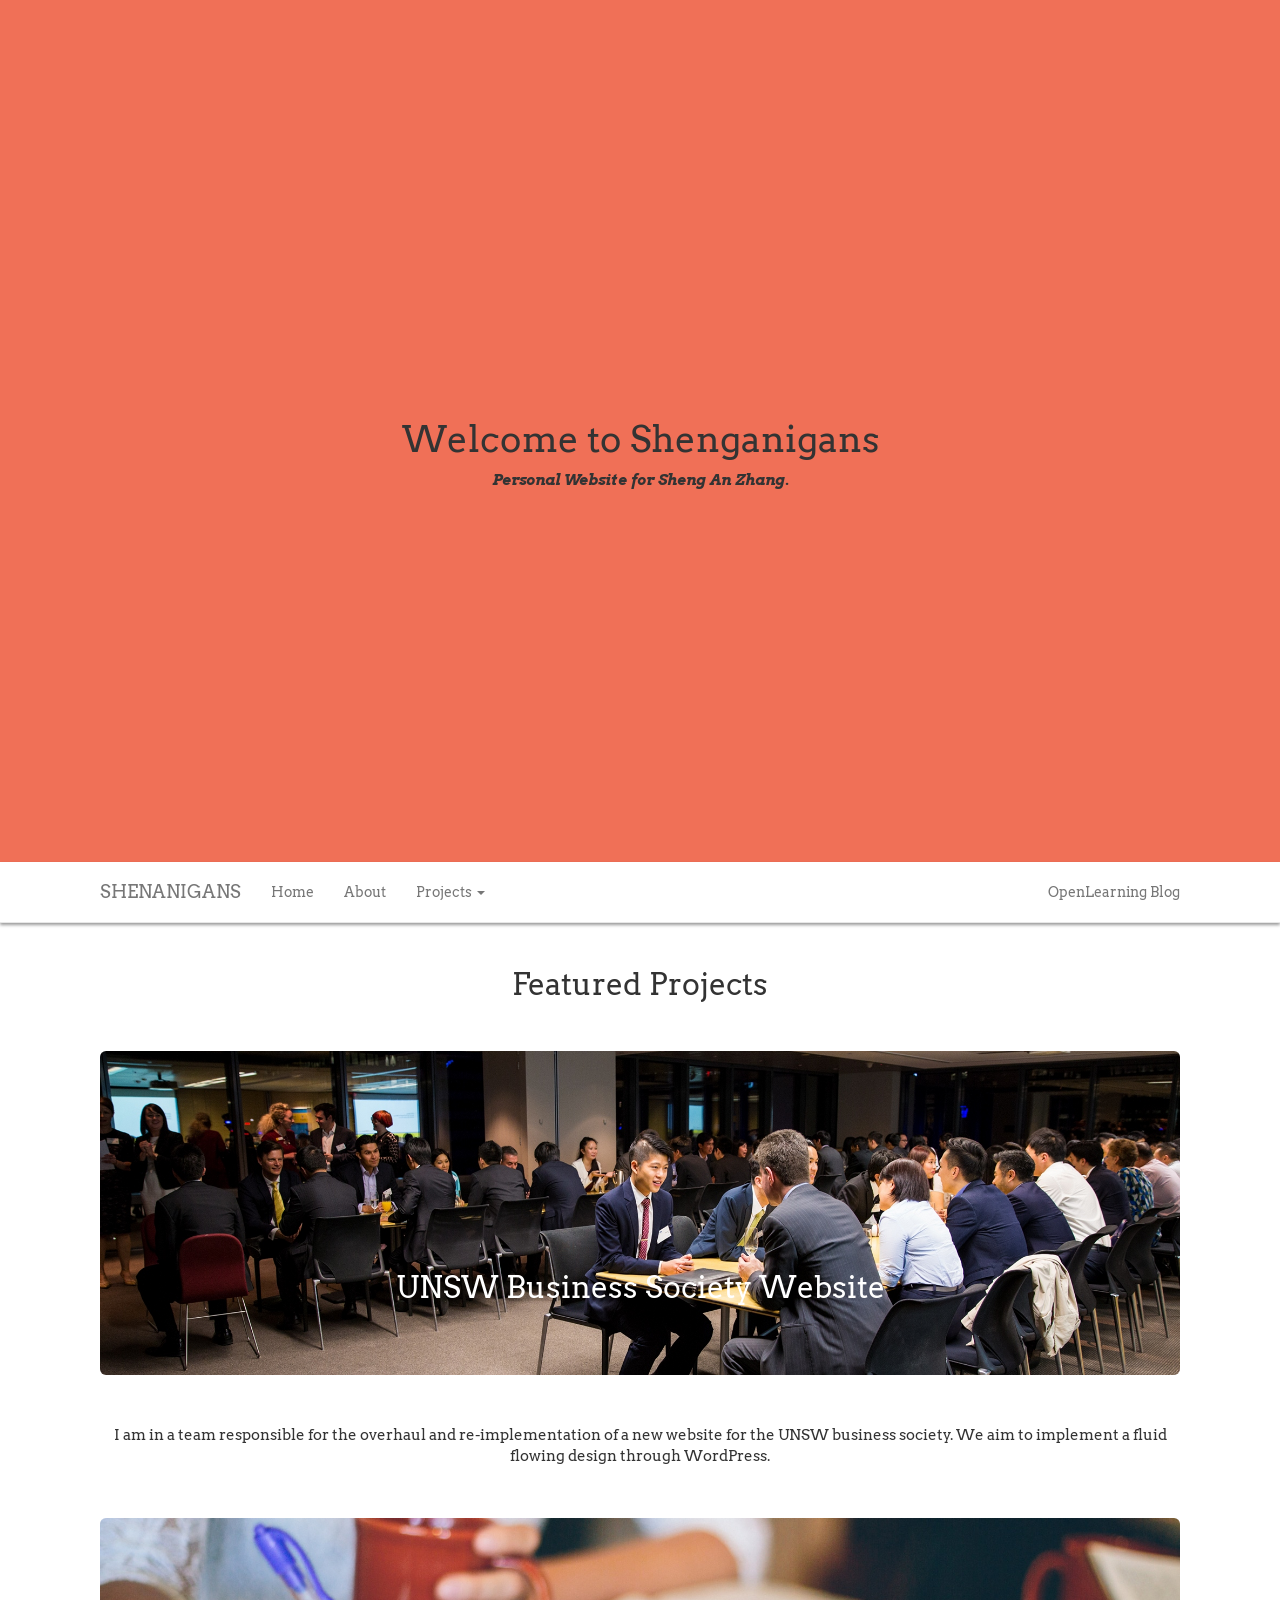
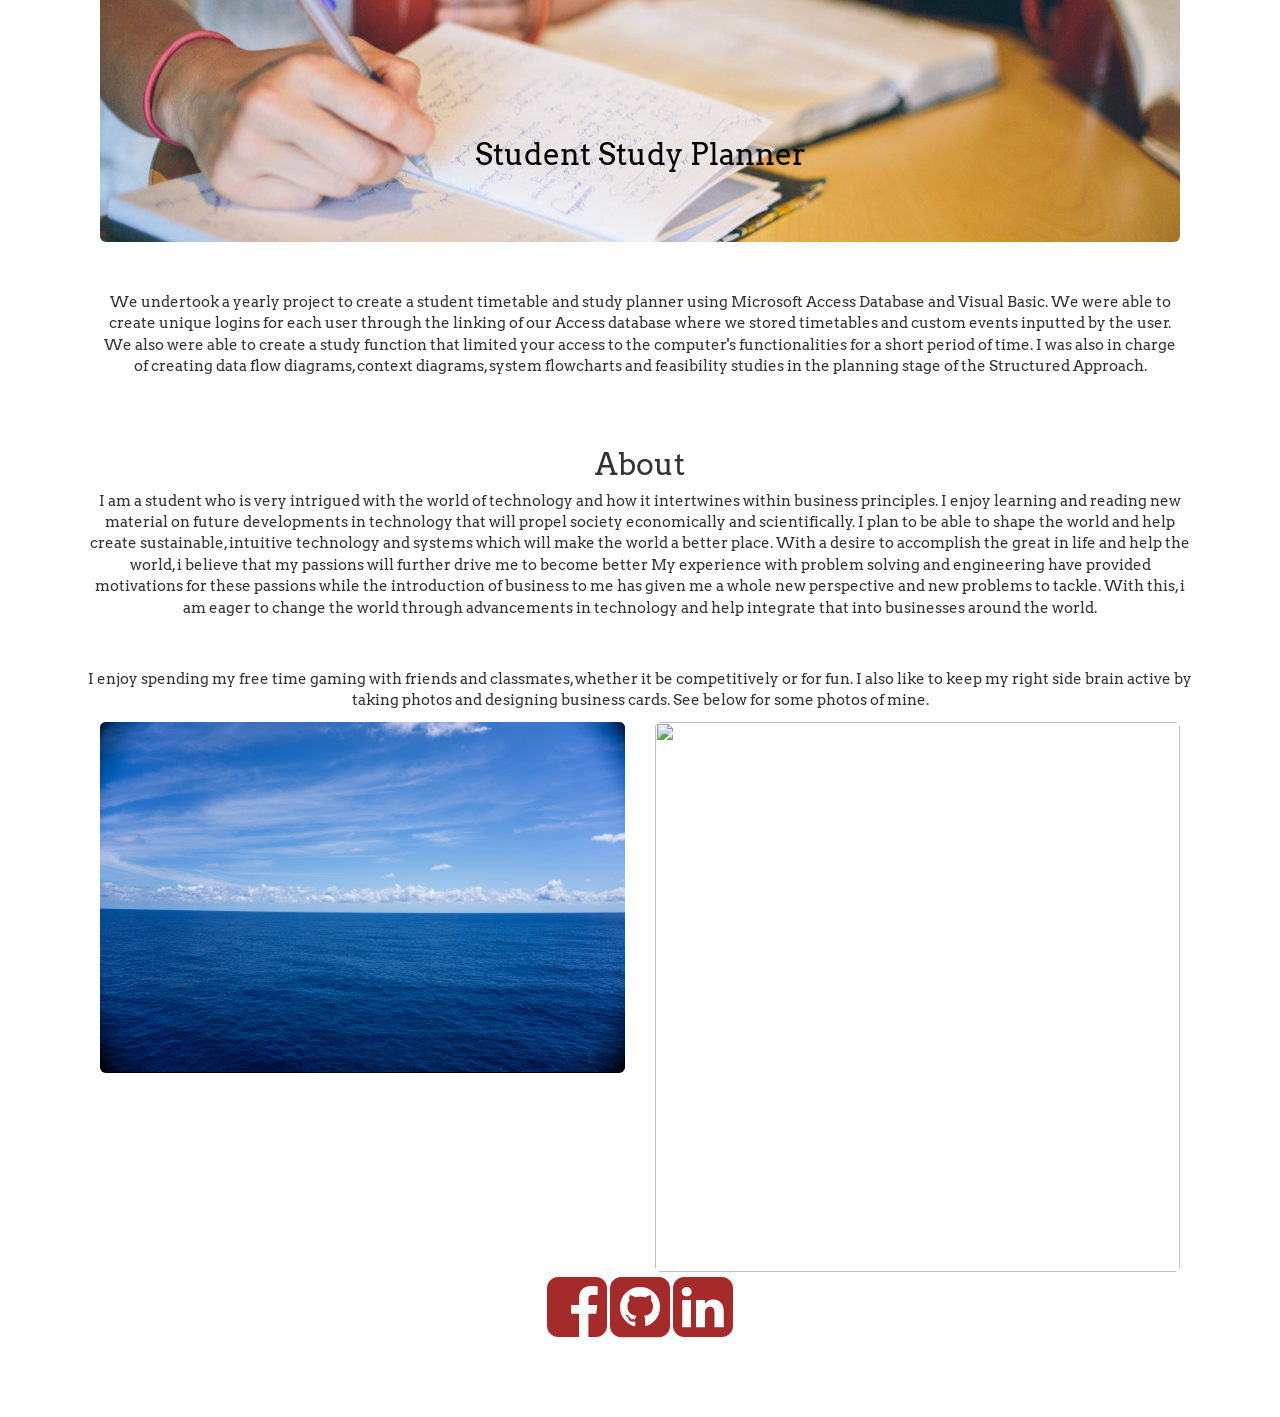
==== index.html @ 0c4dbd20 "New" ====
<head>
  <meta charset="UTF-8">
  <title>Sheng An Zhang</title>
  <meta name="Name" content="Sheng An">
  <meta name="Description" content="Workshop">
  <meta name="Viewport" content="width=device-width, initial-scale=1.0">
  <link rel="stylesheet" href="https://maxcdn.bootstrapcdn.com/bootstrap/3.3.6/css/bootstrap.min.css">
  <link rel="stylesheet" href="https://maxcdn.bootstrapcdn.com/font-awesome/4.6.1/css/font-awesome.min.css">
  <link rel="stylesheet" href="https://cdnjs.cloudflare.com/ajax/libs/hover.css/2.0.2/css/hover-min.css">
  <script src="http://code.jquery.com/jquery-1.11.0.min.js"></script>
  <script src="http://netdna.bootstrapcdn.com/bootstrap/3.1.1/js/bootstrap.min.js"></script>
  <script src="http://ajax.googleapis.com/ajax/libs/jquery/1.4/jquery.min.js" type="text/javascript"></script>
  <script src="http://jquery.localscroll.js" type="text/javascript"></script>
  <script src="jquery.scrollTo.js" type="text/javascript"></script>
  <link href='https://fonts.googleapis.com/css?family=Arvo' rel='stylesheet' type='text/css'>
  <link rel="stylesheet" href="style.css" />
</head>
<header>
      <h1 class="text-center">Welcome to Shenganigans</h1>
      <p class="text-center">
        <i><b>Personal Website for Sheng An Zhang.</b></i>
      </p>
</header>
<body>

  <nav class="navbar navbar-default navbar-fixed-top">
    <div class="container-fluid">
      <!-- Brand and toggle get grouped for better mobile display -->
      <div class="navbar-header">
        <button type="button" class="navbar-toggle collapsed" data-toggle="collapse" data-target="#bs-example-navbar-collapse-1" aria-expanded="false">
          <span class="sr-only">Toggle navigation</span>
          <span class="icon-bar"></span>
          <span class="icon-bar"></span>
          <span class="icon-bar"></span>
        </button>
        <a class="navbar-brand" href="#">SHENANIGANS</a>
      </div>

      <!-- Collect the nav links, forms, and other content for toggling -->
      <div class="collapse navbar-collapse" id="bs-example-navbar-collapse-1">
        <ul class="nav navbar-nav">
          <li class=""><a href="#">Home <span class="sr-only">(current)</span></a></li>
          <li><a href="#about">About</a></li>
          <li class="dropdown">
            <a href="#" class="dropdown-toggle" data-toggle="dropdown" role="button" aria-haspopup="true" aria-expanded="false">Projects <span class="caret"></span></a>
            <ul class="dropdown-menu">
              <li><a href="#project1">Project 1</a></li>
              <li><a href="#project2">Project 2</a></li>
              <li><a href="#">Project 3</a></li>
              <!--<li role="separator" class="divider"></li>
              <li><a href="#">Separated link</a></li>-->
            </ul>
          </li>
        </ul>
        <!--<form class="navbar-form navbar-left" role="search">
          <div class="form-group">
            <input type="text" class="form-control" placeholder="Search">
          </div>
          <button type="submit" class="btn btn-default">Submit</button>
        </form>-->
        <ul class="nav navbar-nav navbar-right">
          <li><a href="https://www.openlearning.com/u/shenganigans/blog"target="_blank">OpenLearning Blog </a></li>
          <!--<li class="dropdown">
            <a href="#" class="dropdown-toggle" data-toggle="dropdown" role="button" aria-haspopup="true" aria-expanded="false">Dropdown <span class="caret"></span></a>
            <ul class="dropdown-menu">
              <li><a href="#">Action</a></li>
              <li><a href="#">Another action</a></li>
              <li><a href="#">Something else here</a></li>
              <li role="separator" class="divider"></li>
              <li><a href="#">Separated link</a></li>
            </ul>
          </li>-->
        </ul>
      </div><!-- /.navbar-collapse -->
    </div><!-- /.container-fluid -->
  </nav>


      <div class = "container-fluid bodycont">

        <div class="row">
          <h2 class="text-center bodycont">Featured Projects</h2>


          <div class="col-md-12 col-sm-12 col-xs-12">
            <div class="image">
              <img  class="project-image img-rounded  bodycont"src="bsoc.jpg" alt="Project 1">
              <h2 id="project1"class = "text-center bodycont textonpic">UNSW Business Society Website</h2>
            </div>
            <p class = " text-center bodycont">I am in a team responsible for the overhaul and re-implementation of a new website for the UNSW business society. We aim to implement
            a fluid flowing design through WordPress.</p>
          </div>
          <div class="col-md-12 col-sm-12 col-xs-12">
            <div class="image">
              <img  class="project-image img-rounded  bodycont"src="study.jpg" alt="Project 2">
              <h2 id="project2"class = "text-center bodycont textonpics">Student Study Planner</h2>

            </div>
            <p class = "bodycont text-center">We undertook a yearly project to create a student timetable and study planner using Microsoft Access Database and Visual Basic.
              We were able to create unique logins for each user through the linking of our Access database where we stored timetables and custom events inputted by the user.
              We also were able to create a study function that limited your access to the computer's functionalities for a short period of time.
              I was also in charge of creating data flow diagrams, context diagrams, system flowcharts and feasibility studies in the planning stage of the Structured Approach.</p>
          </div>
          <div class = "row">

            <div class="col-md-12 col-sm-12 col-xs-12">
              <h2 id="about"class = "text-center ">About</h2>
                <p class = "bodycont text-center"> I am a student who is very intrigued with the world of technology and how it intertwines within business principles. I enjoy learning and reading new material on future developments in technology that will propel society economically and scientifically.

                      I plan to be able to shape the world and help create sustainable, intuitive technology and systems which will make the world a better place. With a desire to accomplish the great in life and help the world, i believe that my passions will further drive me to become better

                      My experience with problem solving and engineering have provided motivations for these passions while the introduction of business to me has given me a whole new perspective and new problems to tackle.

                      With this, i am eager to change the world through advancements in technology and help integrate that into businesses around the world.</p>
                  <p class="text-center">I enjoy spending my free time gaming with friends and classmates, whether it be competitively or for fun. I also like to keep my right side brain active
                      by taking photos and designing business cards. See below for some photos of mine.</p>
    <div class="col-md-6 col-sm-6 col-xs-12">


      <div id="cf">
        <img  class="project-image img-rounded bottom bodycont"src="SKY.jpg" alt="">
        <img class="project-image img-rounded top bodycont" src="blue.jpg" />
      </div>

    </div>
    <div class="col-md-6 col-sm-6 col-xs-12">

      <div id="cfa">
        <img  class="project-image bottom img-rounded  bodycont"src="airport.jpg" alt="">
        <img  class="project-image top img-rounded  bodycont"src="me.jpg" alt="">
      </div>

  </div>



            </div>
          </div>
        </div>
        <div class="row">
          <div class="col-xs-12 sm-row sm-icon bodycont">
            <a class="hvr-grow"href="https://www.facebook.com" target="_blank">
              <i class="sm-icon fa fa-5x fa-facebook-square"></i>
            </a>
            <a class="hvr-grow"href="https://www.github.com" target="_blank">
              <i class="sm-icon fa fa-5x fa-github-square"></i>
            </a>
            <a class="hvr-grow"href="https://au.linkedin.com/in/shenganzhang" target="_blank">
              <i class="sm-icon fa fa-5x fa-linkedin-square"></i>
            </a>
          </div>
        </div>
     </div>
</body>
---- style.css ----
header{
  width: 100%;
  height: 862px;
  padding-top: 400px;
  position: fixed;
  top: 0;
  background:  #f07057;

}
p{
  font-size: 15px;
}
body{
  font-family: "Arvo", serif;
  padding-top: 862px;

  position: relative;

}
.navbar{
  font-family: "Arvo", serif;
  position: relative;
  box-shadow: 0 2px 3px rgba(0,0,0,.4);
}
.container-fluid{
  font-family: "Arvo", serif;
  z-index: 100;
  position: relative;
  background-color: white;
  padding: 5px 100px 5px;
}
.image {
   position: relative;
   width: 100%;
}

#cf {
  position:relative;
  margin:0 auto;
}

#cf img {
  position:absolute;
  left:0;
  -webkit-transition: opacity 1s ease-in-out;
  -moz-transition: opacity 1s ease-in-out;
  -o-transition: opacity 1s ease-in-out;
  transition: opacity 1s ease-in-out;
}

#cf img.top:hover {
  opacity:0;
}
#cfa {
  position:relative;

  padding-bottom: 550px;
}

#cfa img {
  position:absolute;
  left:0;
  -webkit-transition: opacity 1s ease-in-out;
  -moz-transition: opacity 1s ease-in-out;
  -o-transition: opacity 1s ease-in-out;
  transition: opacity 1s ease-in-out;
}

#cfa img.top:hover {
  opacity:0;
}


.textonpic {
   position: absolute;
   top: 200px;
   left: 0;
   width: 100%;
   color: white;
}
.textonpics {
   position: absolute;
   top: 200px;
   left: 0;
   width: 100%;
   color: black;
}
.bodycont{
  margin-bottom: 50px;


}
.padding-fix {
  Padding: 0 20px 20px 20px;
}

.project-image {
  Width: 100%;
  Float: none;
}

.sm-row {
  Text-align: center;
  Padding-bottom: 20px;

}

.sm-icon {
  color: brown;
  Margin: 0 auto;
}
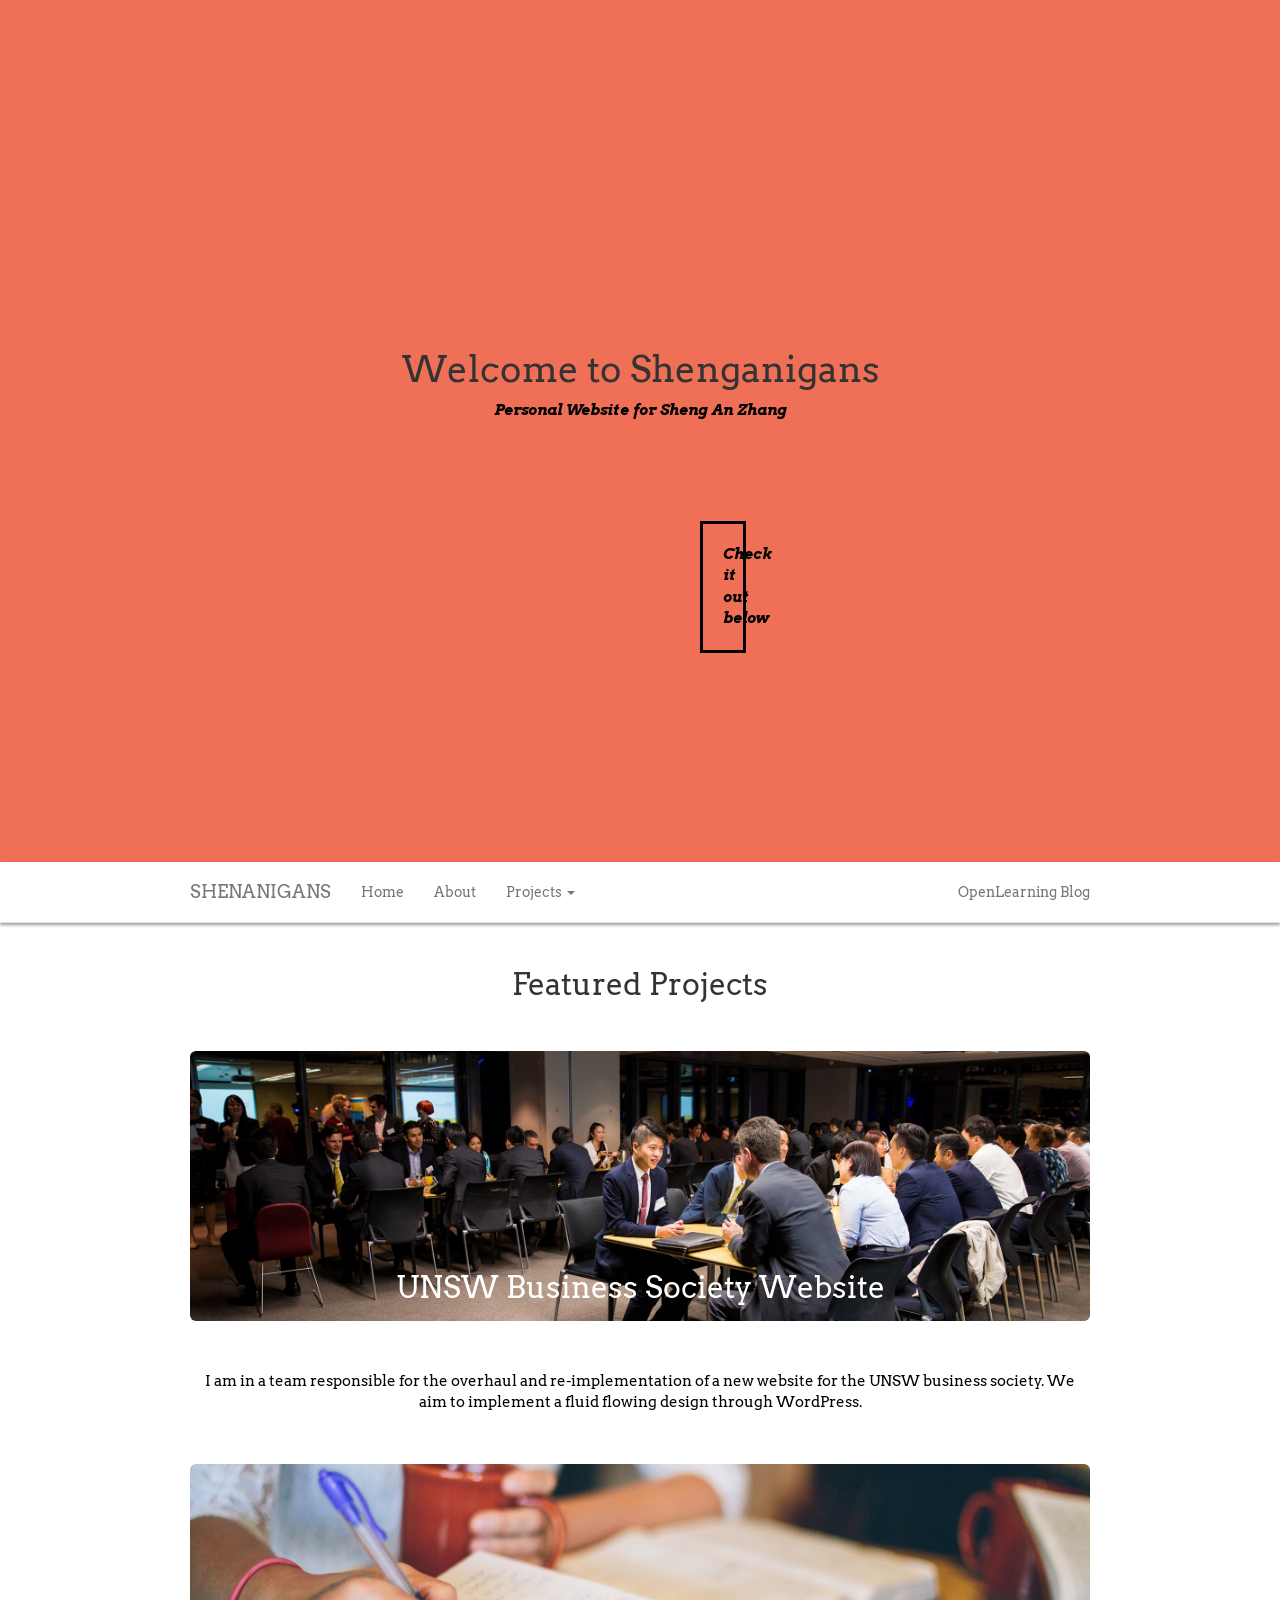
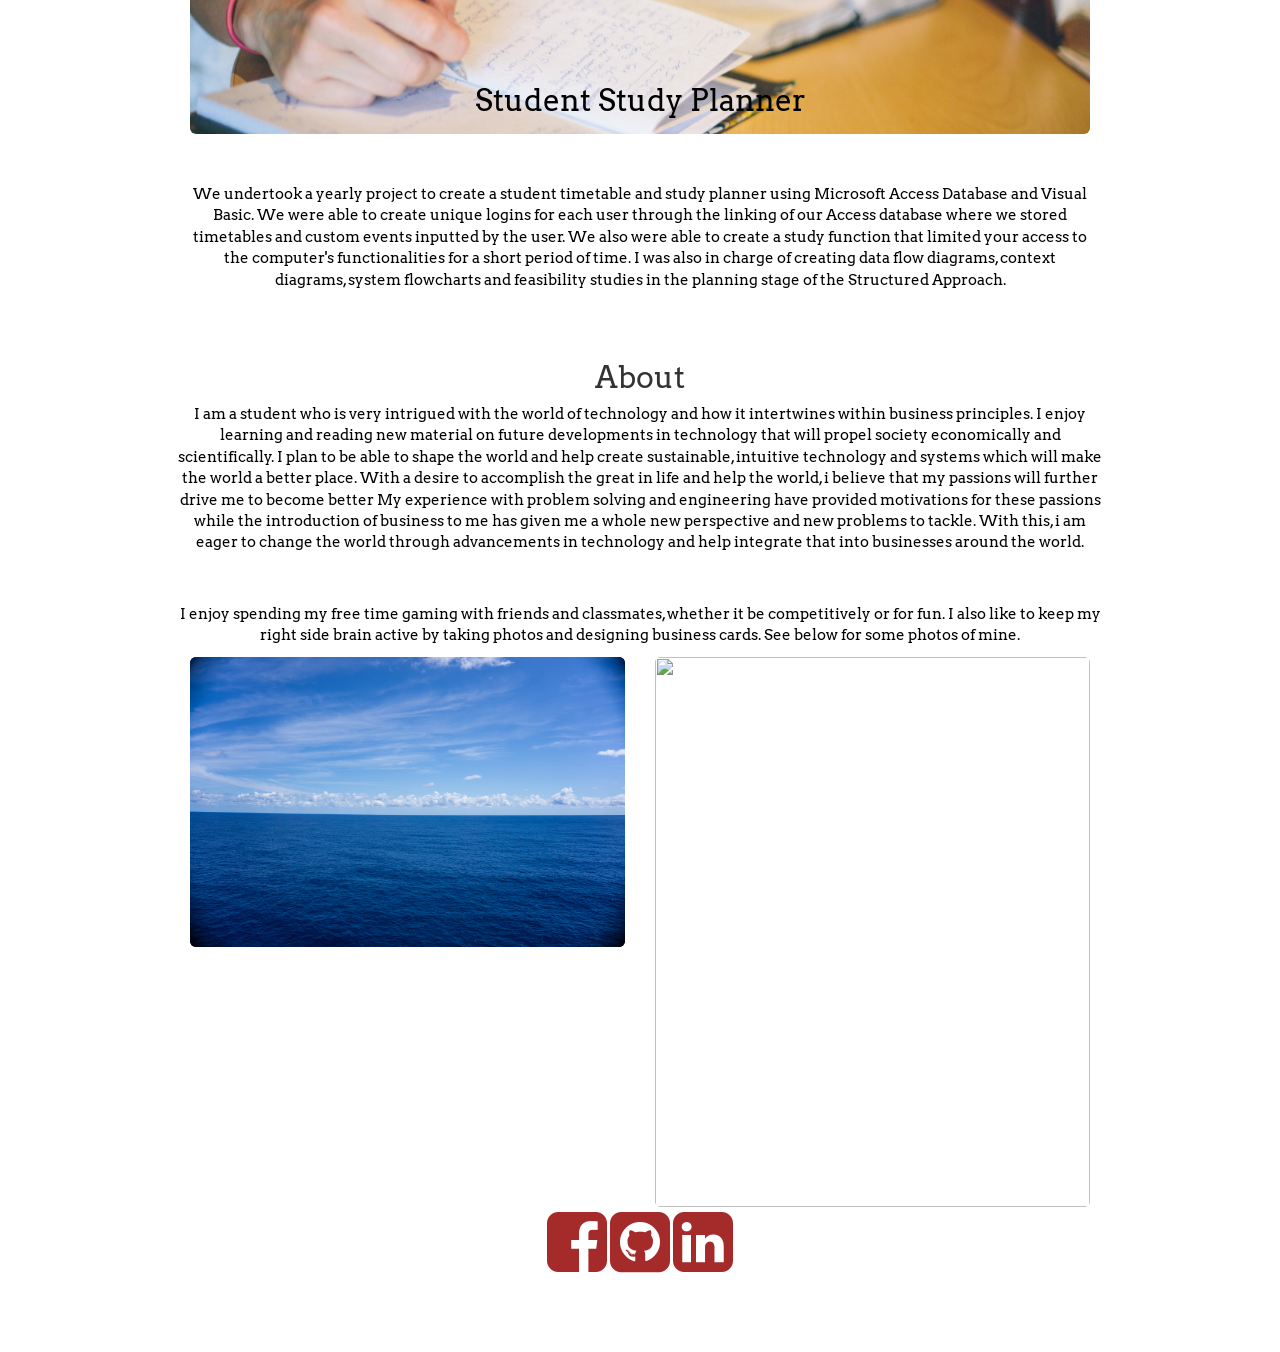
==== commit 566c306b: "new2" ====
--- a/index.html
+++ b/index.html
@@ -9,8 +9,33 @@
   <link rel="stylesheet" href="https://cdnjs.cloudflare.com/ajax/libs/hover.css/2.0.2/css/hover-min.css">
   <script src="http://code.jquery.com/jquery-1.11.0.min.js"></script>
   <script src="http://netdna.bootstrapcdn.com/bootstrap/3.1.1/js/bootstrap.min.js"></script>
-  <script src="http://ajax.googleapis.com/ajax/libs/jquery/1.4/jquery.min.js" type="text/javascript"></script>
-  <script src="http://jquery.localscroll.js" type="text/javascript"></script>
+  <script src="https://ajax.googleapis.com/ajax/libs/jquery/1.12.2/jquery.min.js"></script>
+<script>
+$(document).ready(function(){
+  // Add smooth scrolling to all links
+  $("a").on('click', function(event) {
+
+    // Make sure this.hash has a value before overriding default behavior
+    if (this.hash !== "") {
+      // Prevent default anchor click behavior
+      event.preventDefault();
+
+      // Store hash
+      var hash = this.hash;
+
+      // Using jQuery's animate() method to add smooth page scroll
+      // The optional number (800) specifies the number of milliseconds it takes to scroll to the specified area
+      $('html, body').animate({
+        scrollTop: $(hash).offset().top
+      }, 800, function(){
+
+        // Add hash (#) to URL when done scrolling (default click behavior)
+        window.location.hash = hash;
+      });
+    } // End if
+  });
+});
+</script>
   <script src="jquery.scrollTo.js" type="text/javascript"></script>
   <link href='https://fonts.googleapis.com/css?family=Arvo' rel='stylesheet' type='text/css'>
   <link rel="stylesheet" href="style.css" />
@@ -18,12 +43,18 @@
 <header>
       <h1 class="text-center">Welcome to Shenganigans</h1>
       <p class="text-center">
-        <i><b>Personal Website for Sheng An Zhang.</b></i>
+        <i><b>Personal Website for Sheng An Zhang</b></i>
       </p>
+      <a href="#start" style="text-decoration:none">
+        <p class="text-center border">
+        <i><b>Check it out below</b></i>
+      </p>
+    </a>
+
 </header>
 <body>
 
-  <nav class="navbar navbar-default navbar-fixed-top">
+  <nav id="start" class="navbar navbar-default navbar-fixed-top">
     <div class="container-fluid">
       <!-- Brand and toggle get grouped for better mobile display -->
       <div class="navbar-header">
@@ -44,9 +75,8 @@
           <li class="dropdown">
             <a href="#" class="dropdown-toggle" data-toggle="dropdown" role="button" aria-haspopup="true" aria-expanded="false">Projects <span class="caret"></span></a>
             <ul class="dropdown-menu">
-              <li><a href="#project1">Project 1</a></li>
-              <li><a href="#project2">Project 2</a></li>
-              <li><a href="#">Project 3</a></li>
+              <li><a href="#project1">BSOC Website</a></li>
+              <li><a href="#project2">Study Planner</a></li>
               <!--<li role="separator" class="divider"></li>
               <li><a href="#">Separated link</a></li>-->
             </ul>
@@ -83,17 +113,17 @@
 
 
           <div class="col-md-12 col-sm-12 col-xs-12">
-            <div class="image">
+            <div id="project1"class="image">
               <img  class="project-image img-rounded  bodycont"src="bsoc.jpg" alt="Project 1">
-              <h2 id="project1"class = "text-center bodycont textonpic">UNSW Business Society Website</h2>
+              <h2 class = "text-center bodycont textonpic">UNSW Business Society Website</h2>
             </div>
             <p class = " text-center bodycont">I am in a team responsible for the overhaul and re-implementation of a new website for the UNSW business society. We aim to implement
             a fluid flowing design through WordPress.</p>
           </div>
           <div class="col-md-12 col-sm-12 col-xs-12">
-            <div class="image">
+            <div id="project2"class="image">
               <img  class="project-image img-rounded  bodycont"src="study.jpg" alt="Project 2">
-              <h2 id="project2"class = "text-center bodycont textonpics">Student Study Planner</h2>
+              <h2 class = "text-center bodycont textonpics">Student Study Planner</h2>
 
             </div>
             <p class = "bodycont text-center">We undertook a yearly project to create a student timetable and study planner using Microsoft Access Database and Visual Basic.
--- a/style.css
+++ b/style.css
@@ -1,7 +1,7 @@
 header{
   width: 100%;
   height: 862px;
-  padding-top: 400px;
+  padding-top: 330px;
   position: fixed;
   top: 0;
   background:  #f07057;
@@ -9,14 +9,23 @@
 }
 p{
   font-size: 15px;
+  color: black;
+  
 }
 body{
   font-family: "Arvo", serif;
   padding-top: 862px;
 
   position: relative;
+}
 
+.border {
+  border-style:solid;
+  border-color:#000000;
+  margin: 100px 700px 0px 700px;
+  padding: 20px;
 }
+
 .navbar{
   font-family: "Arvo", serif;
   position: relative;
@@ -27,7 +36,7 @@
   z-index: 100;
   position: relative;
   background-color: white;
-  padding: 5px 100px 5px;
+  padding: 5px 190px 5px;
 }
 .image {
    position: relative;
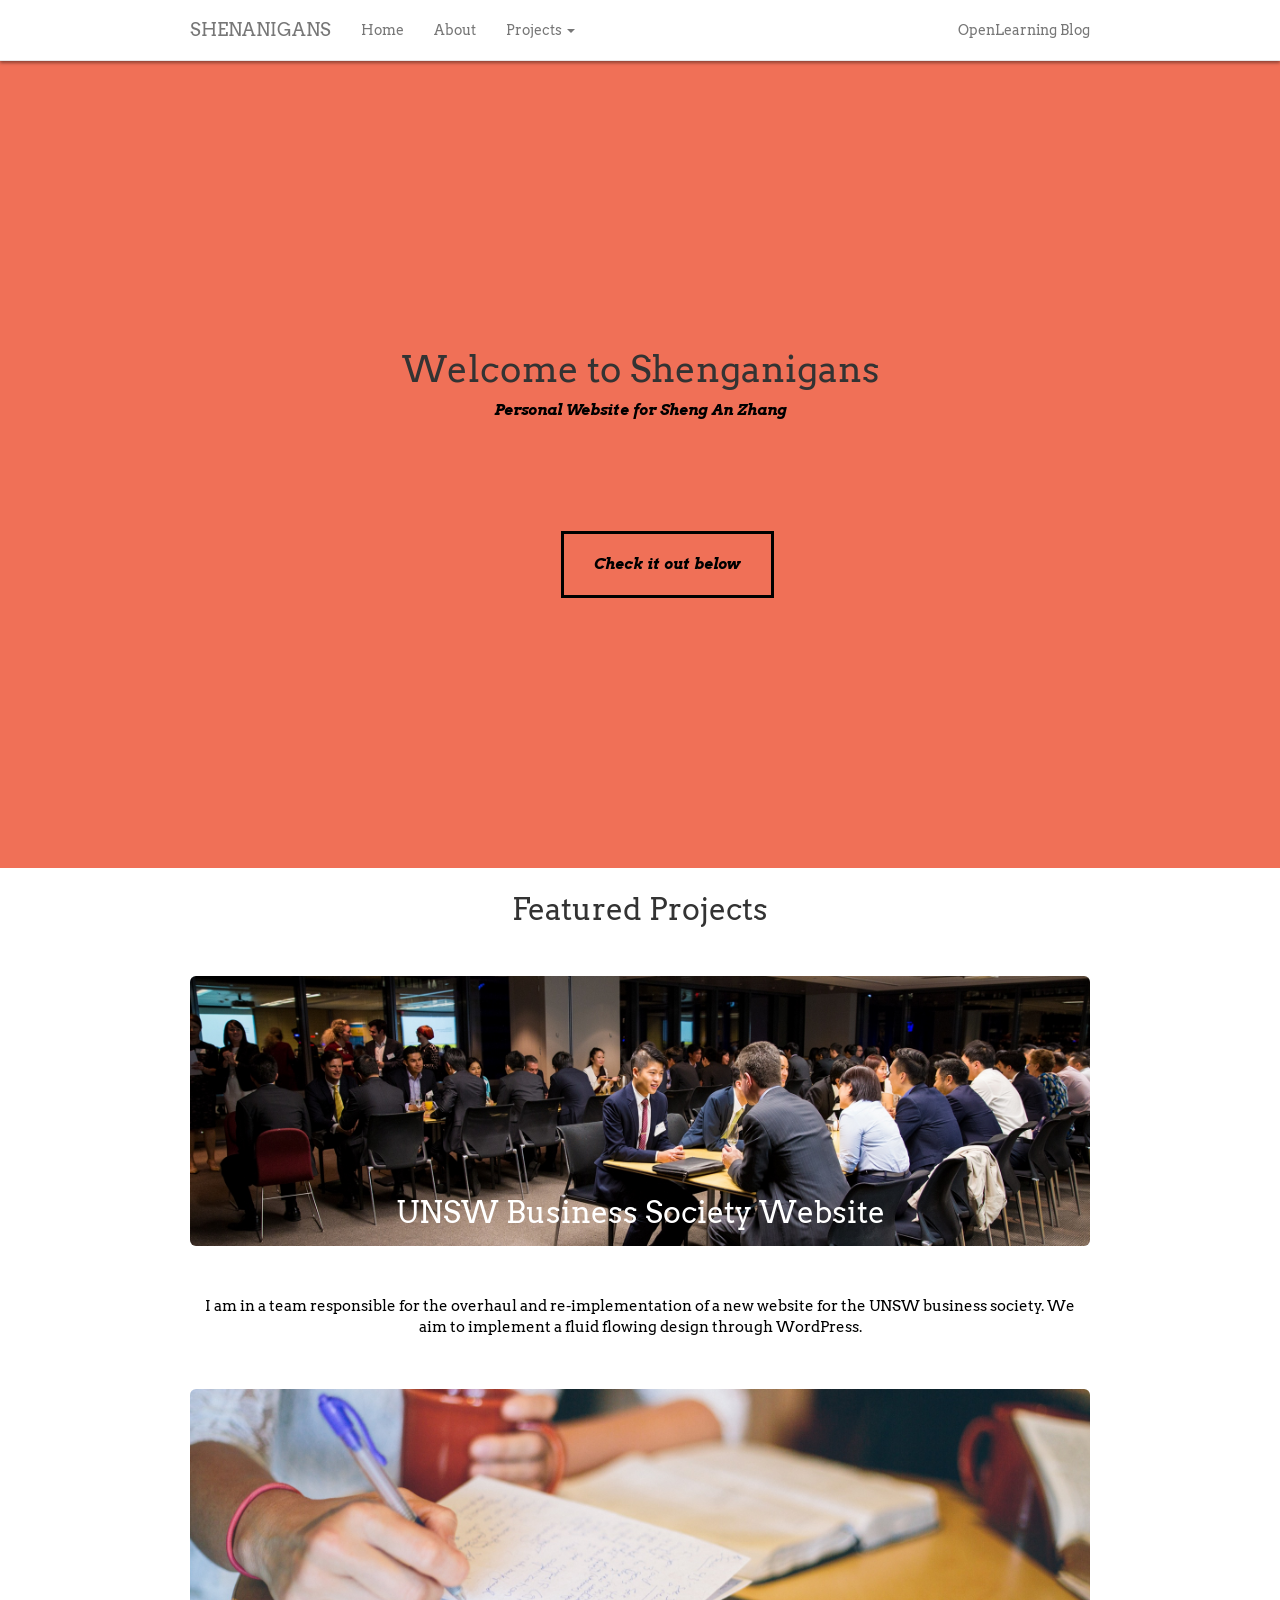
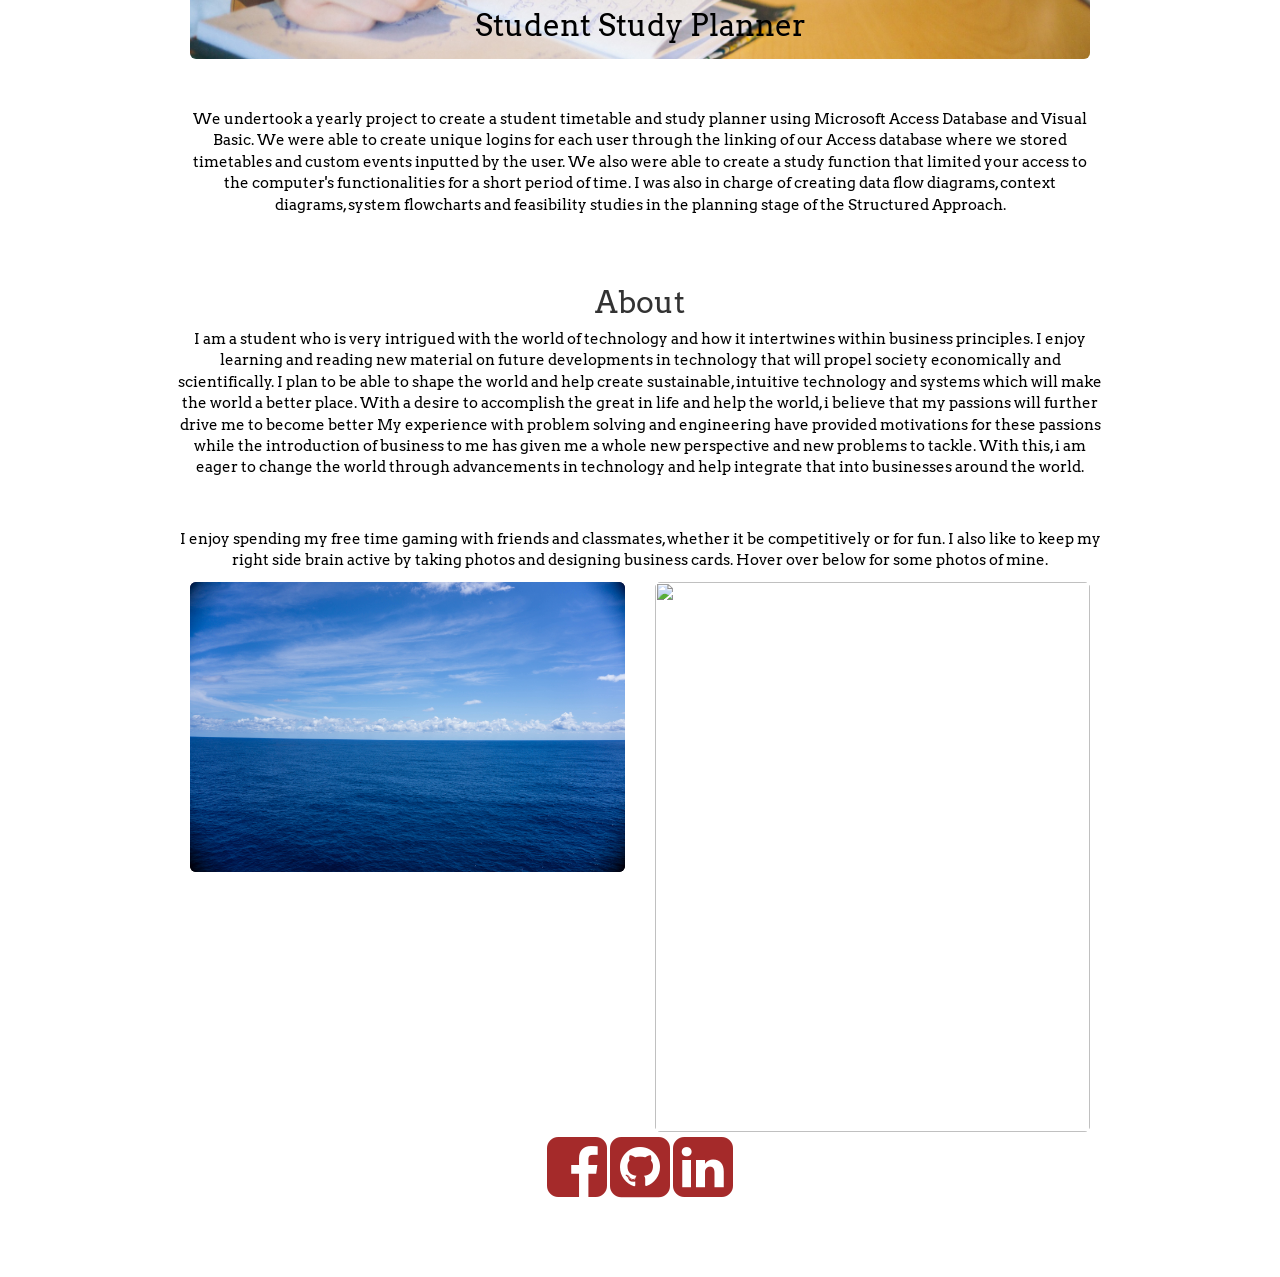
==== commit ed30dcb7: "update4" ====
--- a/index.html
+++ b/index.html
@@ -45,16 +45,17 @@
       <p class="text-center">
         <i><b>Personal Website for Sheng An Zhang</b></i>
       </p>
+
       <a href="#start" style="text-decoration:none">
-        <p class="text-center border">
-        <i><b>Check it out below</b></i>
-      </p>
-    </a>
+        <p class="text-center border col-md-2 col-sm-2 col-xs-2">
+          <i><b>Check it out below</b></i>
+        </p>
+      </a>
 
 </header>
 <body>
 
-  <nav id="start" class="navbar navbar-default navbar-fixed-top">
+  <nav  class="navbar navbar-default navbar-fixed-top">
     <div class="container-fluid">
       <!-- Brand and toggle get grouped for better mobile display -->
       <div class="navbar-header">
@@ -106,7 +107,7 @@
   </nav>
 
 
-      <div class = "container-fluid bodycont">
+      <div id="start"class = "container-fluid bodycont">
 
         <div class="row">
           <h2 class="text-center bodycont">Featured Projects</h2>
@@ -143,7 +144,7 @@
 
                       With this, i am eager to change the world through advancements in technology and help integrate that into businesses around the world.</p>
                   <p class="text-center">I enjoy spending my free time gaming with friends and classmates, whether it be competitively or for fun. I also like to keep my right side brain active
-                      by taking photos and designing business cards. See below for some photos of mine.</p>
+                      by taking photos and designing business cards. Hover over below for some photos of mine.</p>
     <div class="col-md-6 col-sm-6 col-xs-12">
 
 
--- a/style.css
+++ b/style.css
@@ -1,6 +1,6 @@
 header{
   width: 100%;
-  height: 862px;
+  height: 100%;
   padding-top: 330px;
   position: fixed;
   top: 0;
@@ -10,26 +10,29 @@
 p{
   font-size: 15px;
   color: black;
-  
+
 }
 body{
   font-family: "Arvo", serif;
-  padding-top: 862px;
-
+  padding-top: 62em;
   position: relative;
 }
 
 .border {
+
   border-style:solid;
   border-color:#000000;
-  margin: 100px 700px 0px 700px;
+  margin: 100px ;
   padding: 20px;
+  left:36%;
+  right:36%;
 }
 
 .navbar{
   font-family: "Arvo", serif;
-  position: relative;
+  position: fixed;
   box-shadow: 0 2px 3px rgba(0,0,0,.4);
+  top: 0;
 }
 .container-fluid{
   font-family: "Arvo", serif;
@@ -62,7 +65,6 @@
 }
 #cfa {
   position:relative;
-
   padding-bottom: 550px;
 }
 
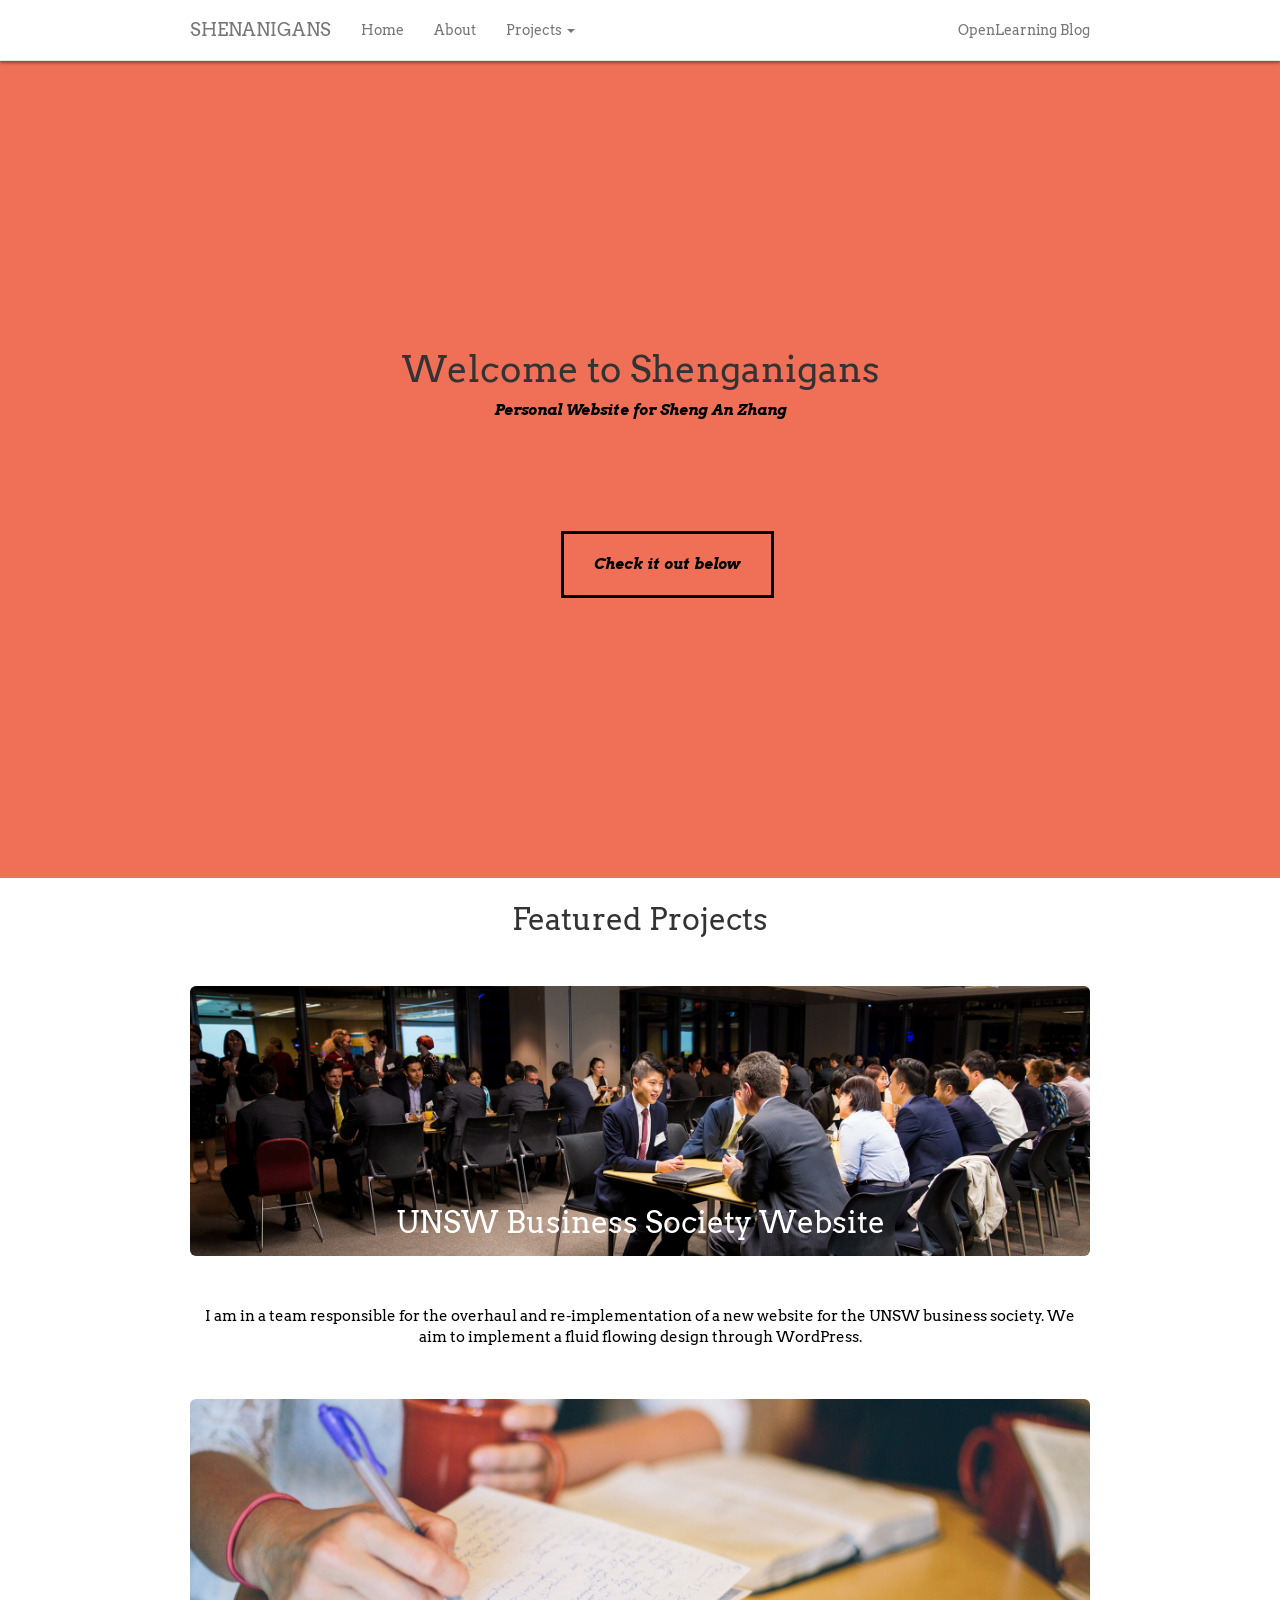
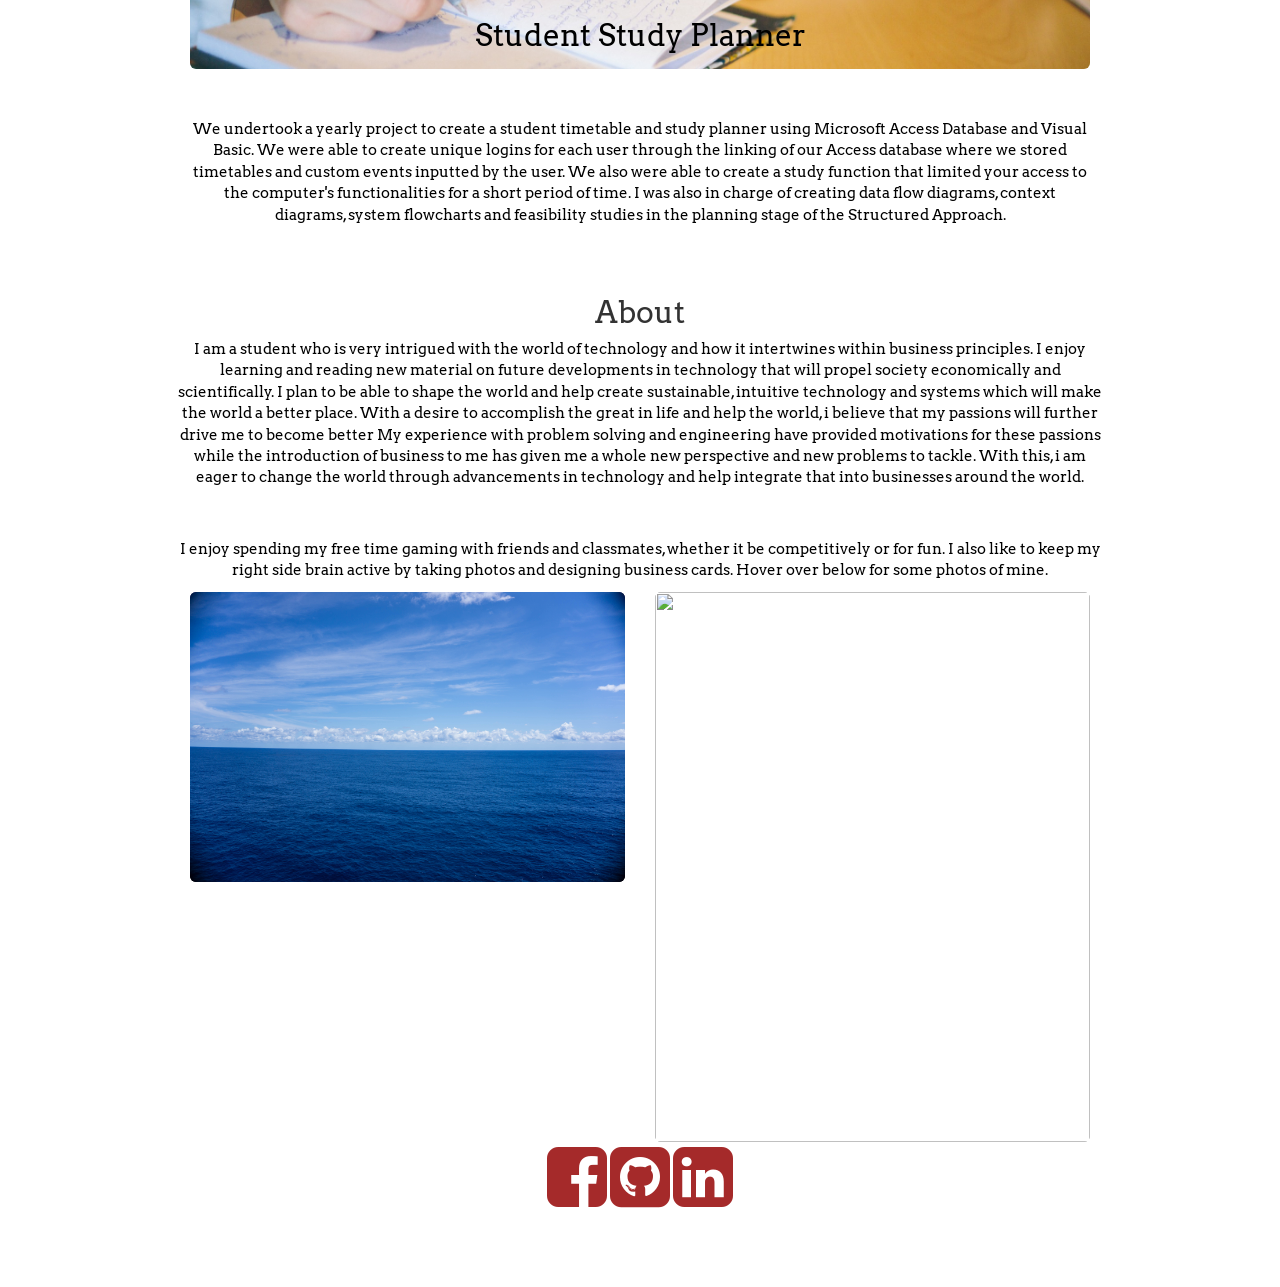
==== commit feeefc6e: "6" ====
--- a/index.html
+++ b/index.html
@@ -26,11 +26,11 @@
       // Using jQuery's animate() method to add smooth page scroll
       // The optional number (800) specifies the number of milliseconds it takes to scroll to the specified area
       $('html, body').animate({
-        scrollTop: $(hash).offset().top
+          scrollTop: $(hash).offset().top-75
       }, 800, function(){
 
         // Add hash (#) to URL when done scrolling (default click behavior)
-        window.location.hash = hash;
+
       });
     } // End if
   });
@@ -40,7 +40,10 @@
   <link href='https://fonts.googleapis.com/css?family=Arvo' rel='stylesheet' type='text/css'>
   <link rel="stylesheet" href="style.css" />
 </head>
-<header>
+<p id="home">
+
+</p>
+<header >
       <h1 class="text-center">Welcome to Shenganigans</h1>
       <p class="text-center">
         <i><b>Personal Website for Sheng An Zhang</b></i>
@@ -71,7 +74,7 @@
       <!-- Collect the nav links, forms, and other content for toggling -->
       <div class="collapse navbar-collapse" id="bs-example-navbar-collapse-1">
         <ul class="nav navbar-nav">
-          <li class=""><a href="#">Home <span class="sr-only">(current)</span></a></li>
+          <li class=""><a href="#home">Home <span class="sr-only">(current)</span></a></li>
           <li><a href="#about">About</a></li>
           <li class="dropdown">
             <a href="#" class="dropdown-toggle" data-toggle="dropdown" role="button" aria-haspopup="true" aria-expanded="false">Projects <span class="caret"></span></a>
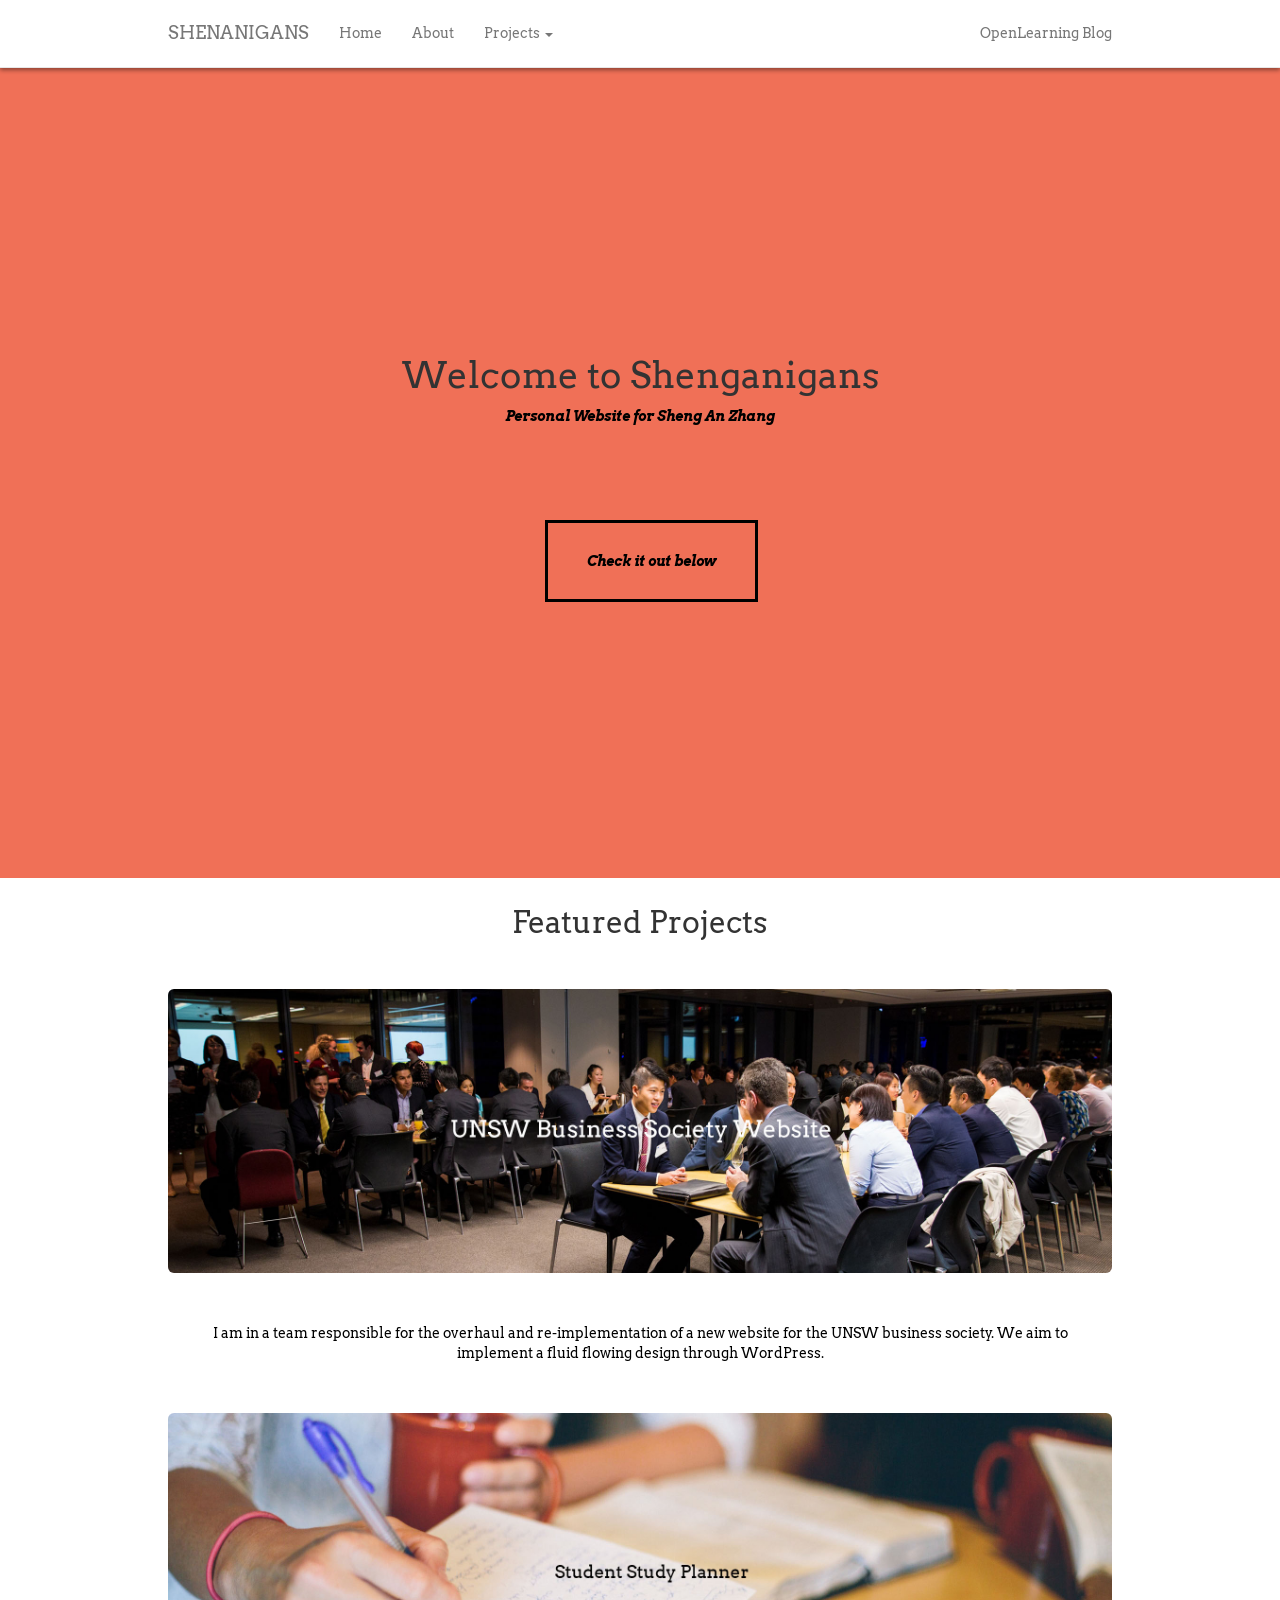
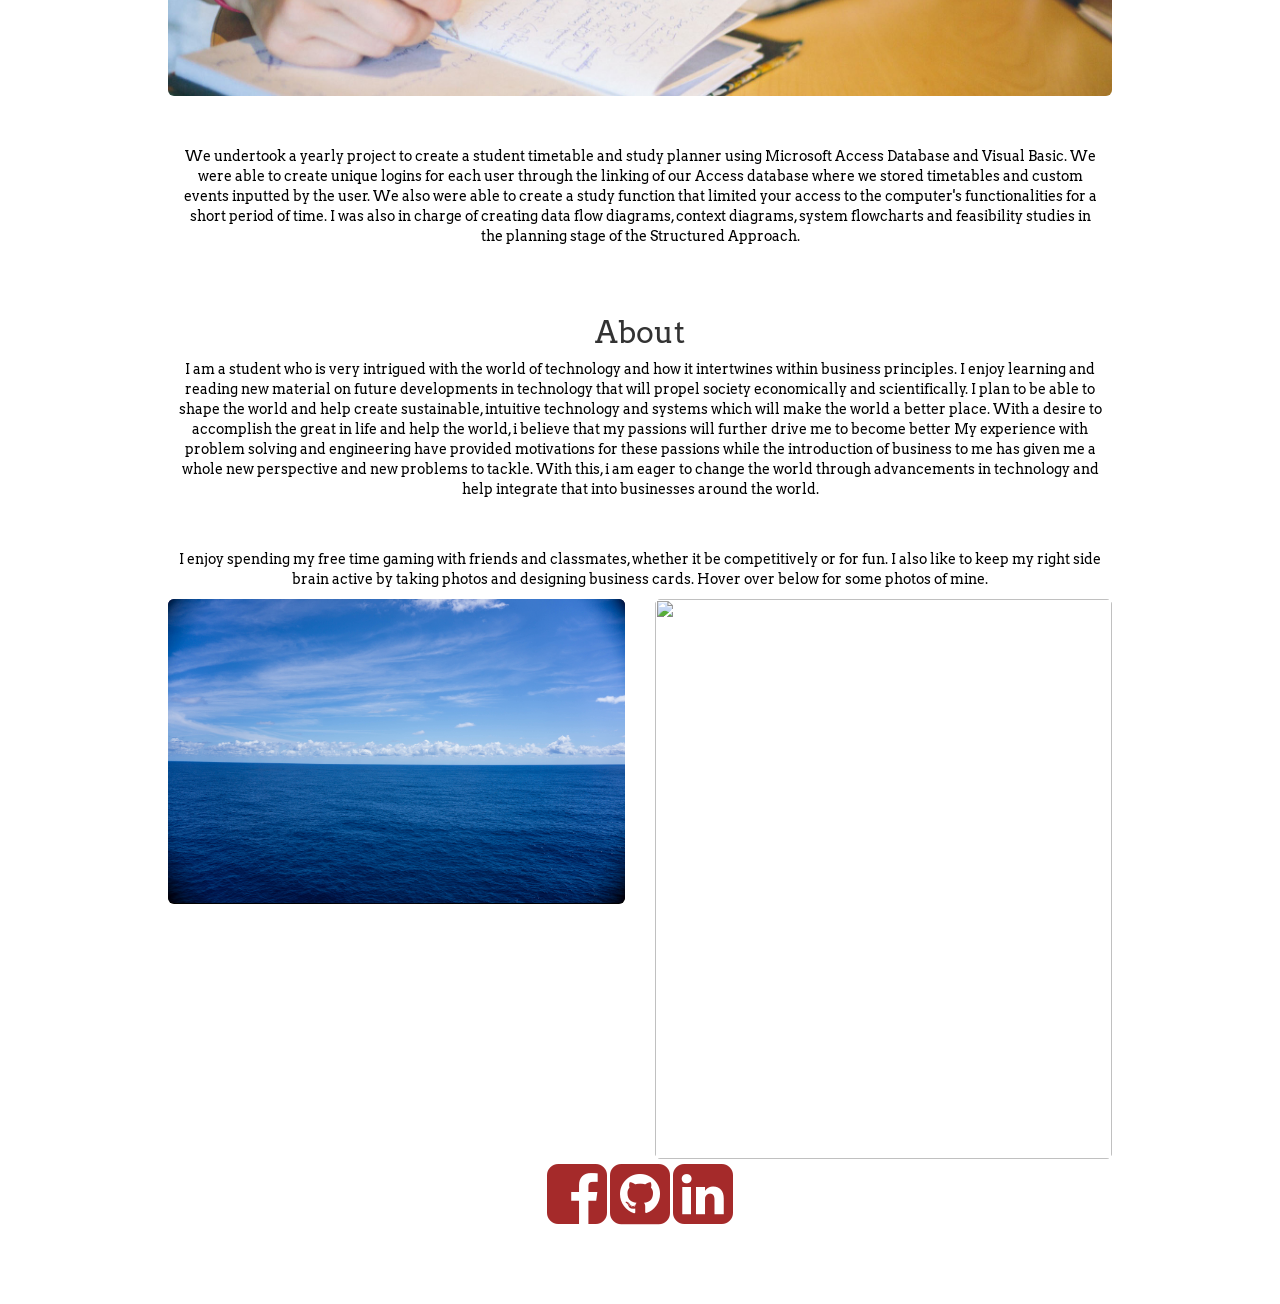
==== commit 49bb6137: "7" ====
--- a/index.html
+++ b/index.html
@@ -118,19 +118,18 @@
 
           <div class="col-md-12 col-sm-12 col-xs-12">
             <div id="project1"class="image">
-              <img  class="project-image img-rounded  bodycont"src="bsoc.jpg" alt="Project 1">
-              <h2 class = "text-center bodycont textonpic">UNSW Business Society Website</h2>
+              <img  class="project-image img-rounded  bodycont"src="bsoc1.jpg" alt="Project 1">
+
             </div>
-            <p class = " text-center bodycont">I am in a team responsible for the overhaul and re-implementation of a new website for the UNSW business society. We aim to implement
+            <p class = "col-md-12 col-sm-12 col-xs-12 text-center bodycont">I am in a team responsible for the overhaul and re-implementation of a new website for the UNSW business society. We aim to implement
             a fluid flowing design through WordPress.</p>
           </div>
           <div class="col-md-12 col-sm-12 col-xs-12">
             <div id="project2"class="image">
-              <img  class="project-image img-rounded  bodycont"src="study.jpg" alt="Project 2">
-              <h2 class = "text-center bodycont textonpics">Student Study Planner</h2>
+              <img  class="project-image img-rounded  bodycont"src="study1.jpg" alt="Project 2">
 
             </div>
-            <p class = "bodycont text-center">We undertook a yearly project to create a student timetable and study planner using Microsoft Access Database and Visual Basic.
+            <p class = "col-md-12 col-sm-12 col-xs-12 bodycont text-center">We undertook a yearly project to create a student timetable and study planner using Microsoft Access Database and Visual Basic.
               We were able to create unique logins for each user through the linking of our Access database where we stored timetables and custom events inputted by the user.
               We also were able to create a study function that limited your access to the computer's functionalities for a short period of time.
               I was also in charge of creating data flow diagrams, context diagrams, system flowcharts and feasibility studies in the planning stage of the Structured Approach.</p>
@@ -139,14 +138,14 @@
 
             <div class="col-md-12 col-sm-12 col-xs-12">
               <h2 id="about"class = "text-center ">About</h2>
-                <p class = "bodycont text-center"> I am a student who is very intrigued with the world of technology and how it intertwines within business principles. I enjoy learning and reading new material on future developments in technology that will propel society economically and scientifically.
+                <p class = "col-md-12 col-sm-12 col-xs-12 bodycont text-center"> I am a student who is very intrigued with the world of technology and how it intertwines within business principles. I enjoy learning and reading new material on future developments in technology that will propel society economically and scientifically.
 
                       I plan to be able to shape the world and help create sustainable, intuitive technology and systems which will make the world a better place. With a desire to accomplish the great in life and help the world, i believe that my passions will further drive me to become better
 
                       My experience with problem solving and engineering have provided motivations for these passions while the introduction of business to me has given me a whole new perspective and new problems to tackle.
 
                       With this, i am eager to change the world through advancements in technology and help integrate that into businesses around the world.</p>
-                  <p class="text-center">I enjoy spending my free time gaming with friends and classmates, whether it be competitively or for fun. I also like to keep my right side brain active
+                  <p class="col-md-12 col-sm-12 col-xs-12 text-center">I enjoy spending my free time gaming with friends and classmates, whether it be competitively or for fun. I also like to keep my right side brain active
                       by taking photos and designing business cards. Hover over below for some photos of mine.</p>
     <div class="col-md-6 col-sm-6 col-xs-12">
 
@@ -173,10 +172,10 @@
         </div>
         <div class="row">
           <div class="col-xs-12 sm-row sm-icon bodycont">
-            <a class="hvr-grow"href="https://www.facebook.com" target="_blank">
+            <a class="hvr-grow"href="https://www.facebook.com/shenganzhang50" target="_blank">
               <i class="sm-icon fa fa-5x fa-facebook-square"></i>
             </a>
-            <a class="hvr-grow"href="https://www.github.com" target="_blank">
+            <a class="hvr-grow"href="https://github.com/Shenganigans" target="_blank">
               <i class="sm-icon fa fa-5x fa-github-square"></i>
             </a>
             <a class="hvr-grow"href="https://au.linkedin.com/in/shenganzhang" target="_blank">
--- a/style.css
+++ b/style.css
@@ -1,14 +1,14 @@
 header{
   width: 100%;
   height: 100%;
-  padding-top: 330px;
+  padding-top: 24em;
   position: fixed;
   top: 0;
   background:  #f07057;
 
 }
 p{
-  font-size: 15px;
+  font-size: 1em;
   color: black;
 
 }
@@ -22,8 +22,8 @@
 
   border-style:solid;
   border-color:#000000;
-  margin: 100px ;
-  padding: 20px;
+  margin: 6em ;
+  padding: 2em;
   left:36%;
   right:36%;
 }
@@ -31,7 +31,7 @@
 .navbar{
   font-family: "Arvo", serif;
   position: fixed;
-  box-shadow: 0 2px 3px rgba(0,0,0,.4);
+  box-shadow: 0 0.2em 0.3em rgba(0,0,0,.4);
   top: 0;
 }
 .container-fluid{
@@ -39,7 +39,7 @@
   z-index: 100;
   position: relative;
   background-color: white;
-  padding: 5px 190px 5px;
+  padding: 0.6em 12em 0.6em;
 }
 .image {
    position: relative;
@@ -65,7 +65,7 @@
 }
 #cfa {
   position:relative;
-  padding-bottom: 550px;
+  padding-bottom: 40em;
 }
 
 #cfa img {
@@ -84,14 +84,14 @@
 
 .textonpic {
    position: absolute;
-   top: 200px;
+   top: 5em;
    left: 0;
    width: 100%;
    color: white;
 }
 .textonpics {
    position: absolute;
-   top: 200px;
+   top: 5em;
    left: 0;
    width: 100%;
    color: black;
@@ -102,7 +102,7 @@
 
 }
 .padding-fix {
-  Padding: 0 20px 20px 20px;
+  Padding: 0 1.2em 1.2em 1.2em;
 }
 
 .project-image {
@@ -112,7 +112,7 @@
 
 .sm-row {
   Text-align: center;
-  Padding-bottom: 20px;
+  Padding-bottom: 1.2em;
 
 }
 
